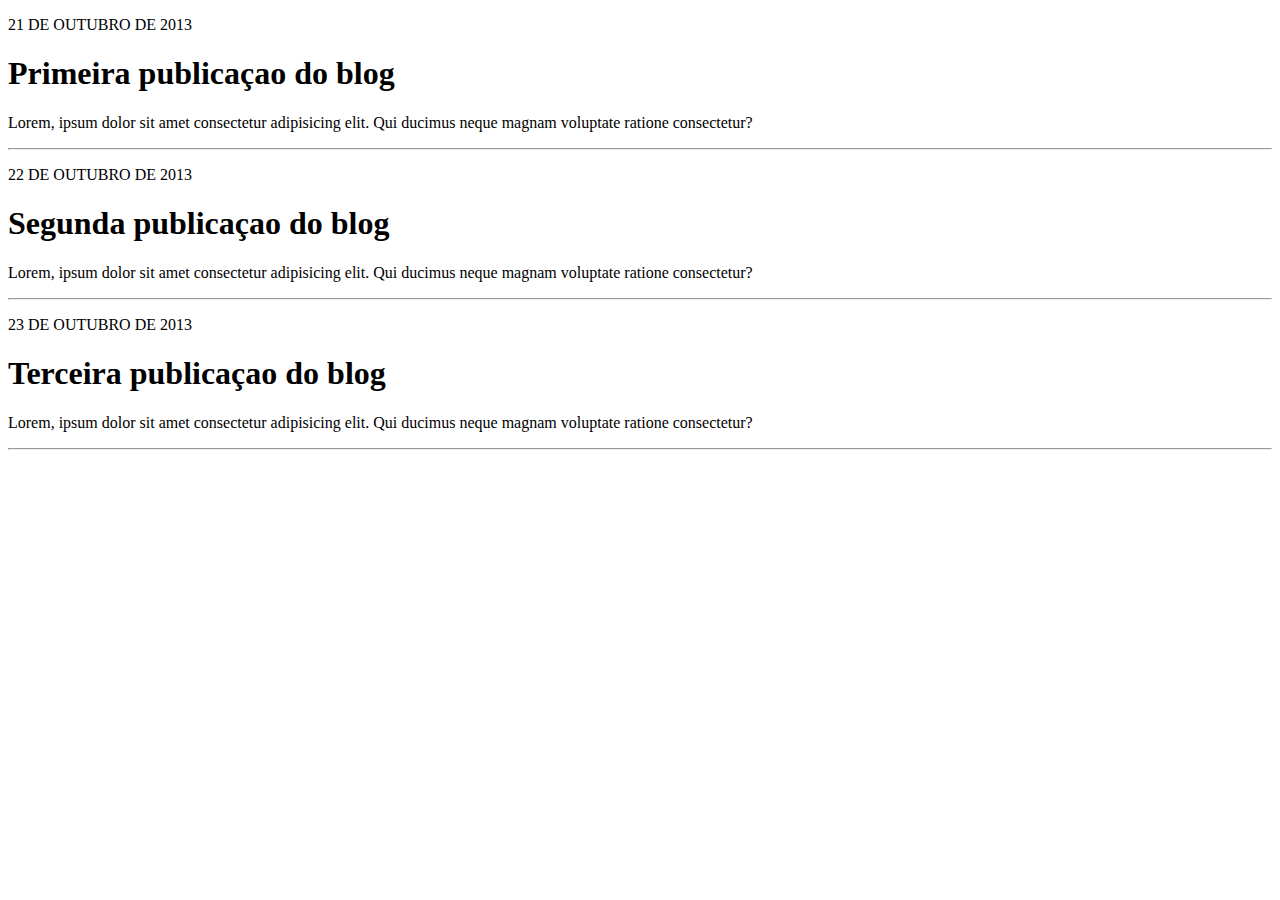
==== exercises/exercise-html-css.1/index.html @ c8646424 "Criação do html da página" ====
<!DOCTYPE html>
<html lang="en">
<head>
    <meta charset="UTF-8">
    <meta http-equiv="X-UA-Compatible" content="IE=edge">
    <meta name="viewport" content="width=device-width, initial-scale=1.0">
    <title>Document</title>
</head>
<body>
    <header></header>
    <main>
        <section class="blog-post">
            <p class="post-date">21 DE OUTUBRO DE 2013</p>
            <h1 class="post-title">Primeira publicaçao do blog</h1>
            <p class="post-content">Lorem, ipsum dolor sit amet consectetur adipisicing elit. Qui ducimus neque magnam voluptate ratione consectetur?</p>
        </section>
        <hr>
        <section class="blog-post">
            <p class="post-date">22 DE OUTUBRO DE 2013</p>
            <h1 class="post-title">Segunda publicaçao do blog</h1>
            <p class="post-content">Lorem, ipsum dolor sit amet consectetur adipisicing elit. Qui ducimus neque magnam voluptate ratione consectetur?</p>
        </section>
        <hr>
        <section class="blog-post">
            <p class="post-date">23 DE OUTUBRO DE 2013</p>
            <h1 class="post-title">Terceira publicaçao do blog</h1>
            <p class="post-content">Lorem, ipsum dolor sit amet consectetur adipisicing elit. Qui ducimus neque magnam voluptate ratione consectetur?</p>
        </section>
        <hr>
    </main>
    <footer></footer>
</body>
</html>
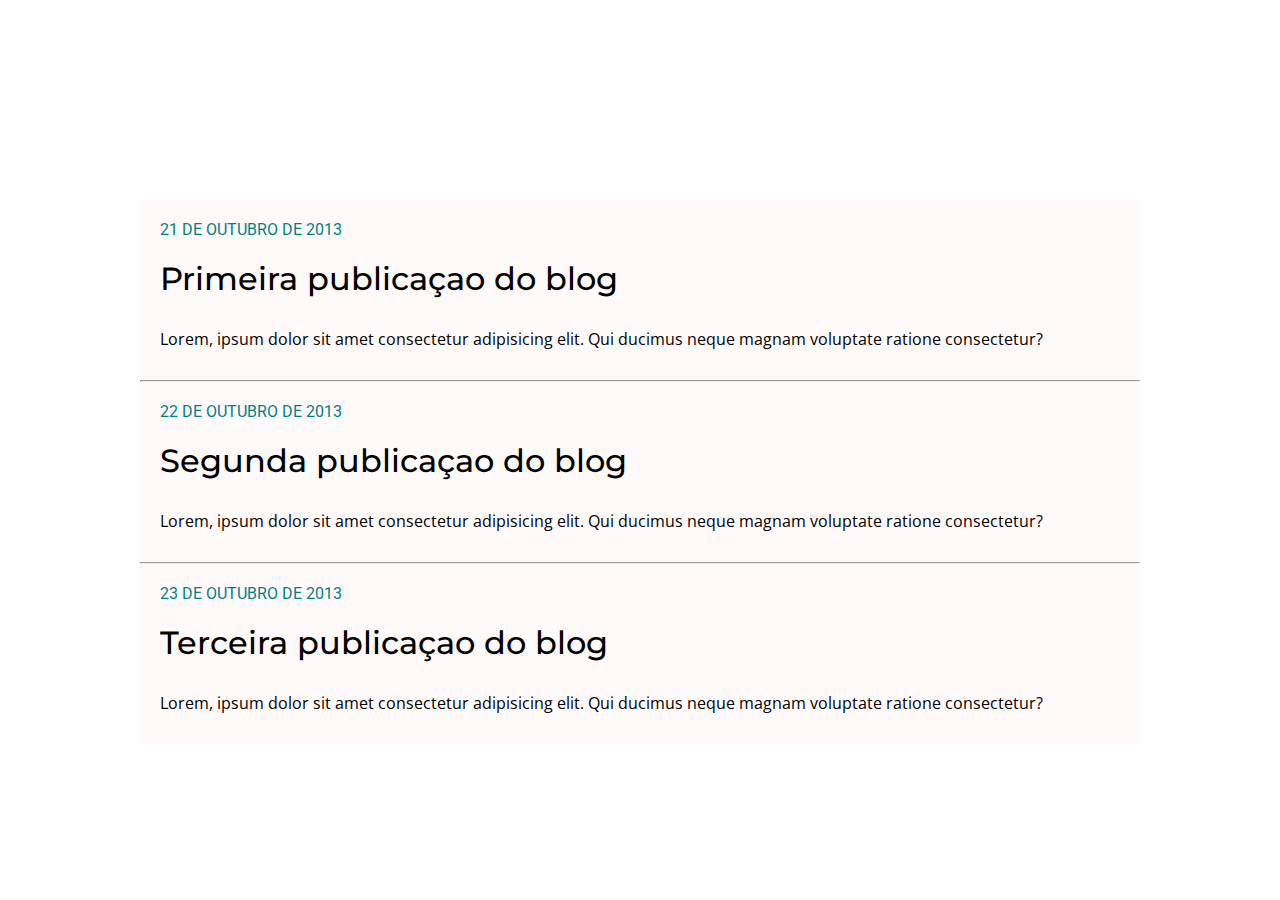
==== commit 467badbe: "Adicionando css na página" ====
--- a/exercises/exercise-html-css.1/index.html
+++ b/exercises/exercise-html-css.1/index.html
@@ -4,7 +4,12 @@
     <meta charset="UTF-8">
     <meta http-equiv="X-UA-Compatible" content="IE=edge">
     <meta name="viewport" content="width=device-width, initial-scale=1.0">
-    <title>Document</title>
+    <link rel="preconnect" href="https://fonts.googleapis.com">
+<link rel="preconnect" href="https://fonts.gstatic.com" crossorigin>
+<link href="https://fonts.googleapis.com/css2?family=Montserrat:ital,wght@0,100;0,200;0,300;0,400;0,500;0,600;0,700;0,800;0,900;1,100;1,200;1,300;1,400;1,500;1,600;1,700;1,800;1,900&family=Open+Sans:wght@300&family=Roboto:ital,wght@0,100;0,300;0,400;0,500;0,700;0,900;1,100;1,300;1,400;1,500;1,700;1,900&display=swap" rel="stylesheet">
+
+    <link rel="stylesheet" href="style.css">
+    <title>Blog</title>
 </head>
 <body>
     <header></header>
@@ -26,7 +31,6 @@
             <h1 class="post-title">Terceira publicaçao do blog</h1>
             <p class="post-content">Lorem, ipsum dolor sit amet consectetur adipisicing elit. Qui ducimus neque magnam voluptate ratione consectetur?</p>
         </section>
-        <hr>
     </main>
     <footer></footer>
 </body>
--- a/exercises/exercise-html-css.1/style.css
+++ b/exercises/exercise-html-css.1/style.css
@@ -0,0 +1,34 @@
+* {
+    box-sizing: border-box;
+    margin: 0;
+    padding: 0;
+}
+
+main {
+    width: 1000px;
+    margin: auto;
+    margin-top: 200px;
+    
+}
+
+.blog-post {
+    height: 180px;
+    background-color:#fffafa;
+    padding: 20px
+}
+
+.post-date {
+    font-family: Roboto;
+    color: #008080;
+    margin-bottom: 20px;
+}
+
+.post-title {
+    font-family: Montserrat;
+    font-weight: 500;
+    margin-bottom: 30px;
+}
+
+.post-content {
+    font-family: Open sans;
+}